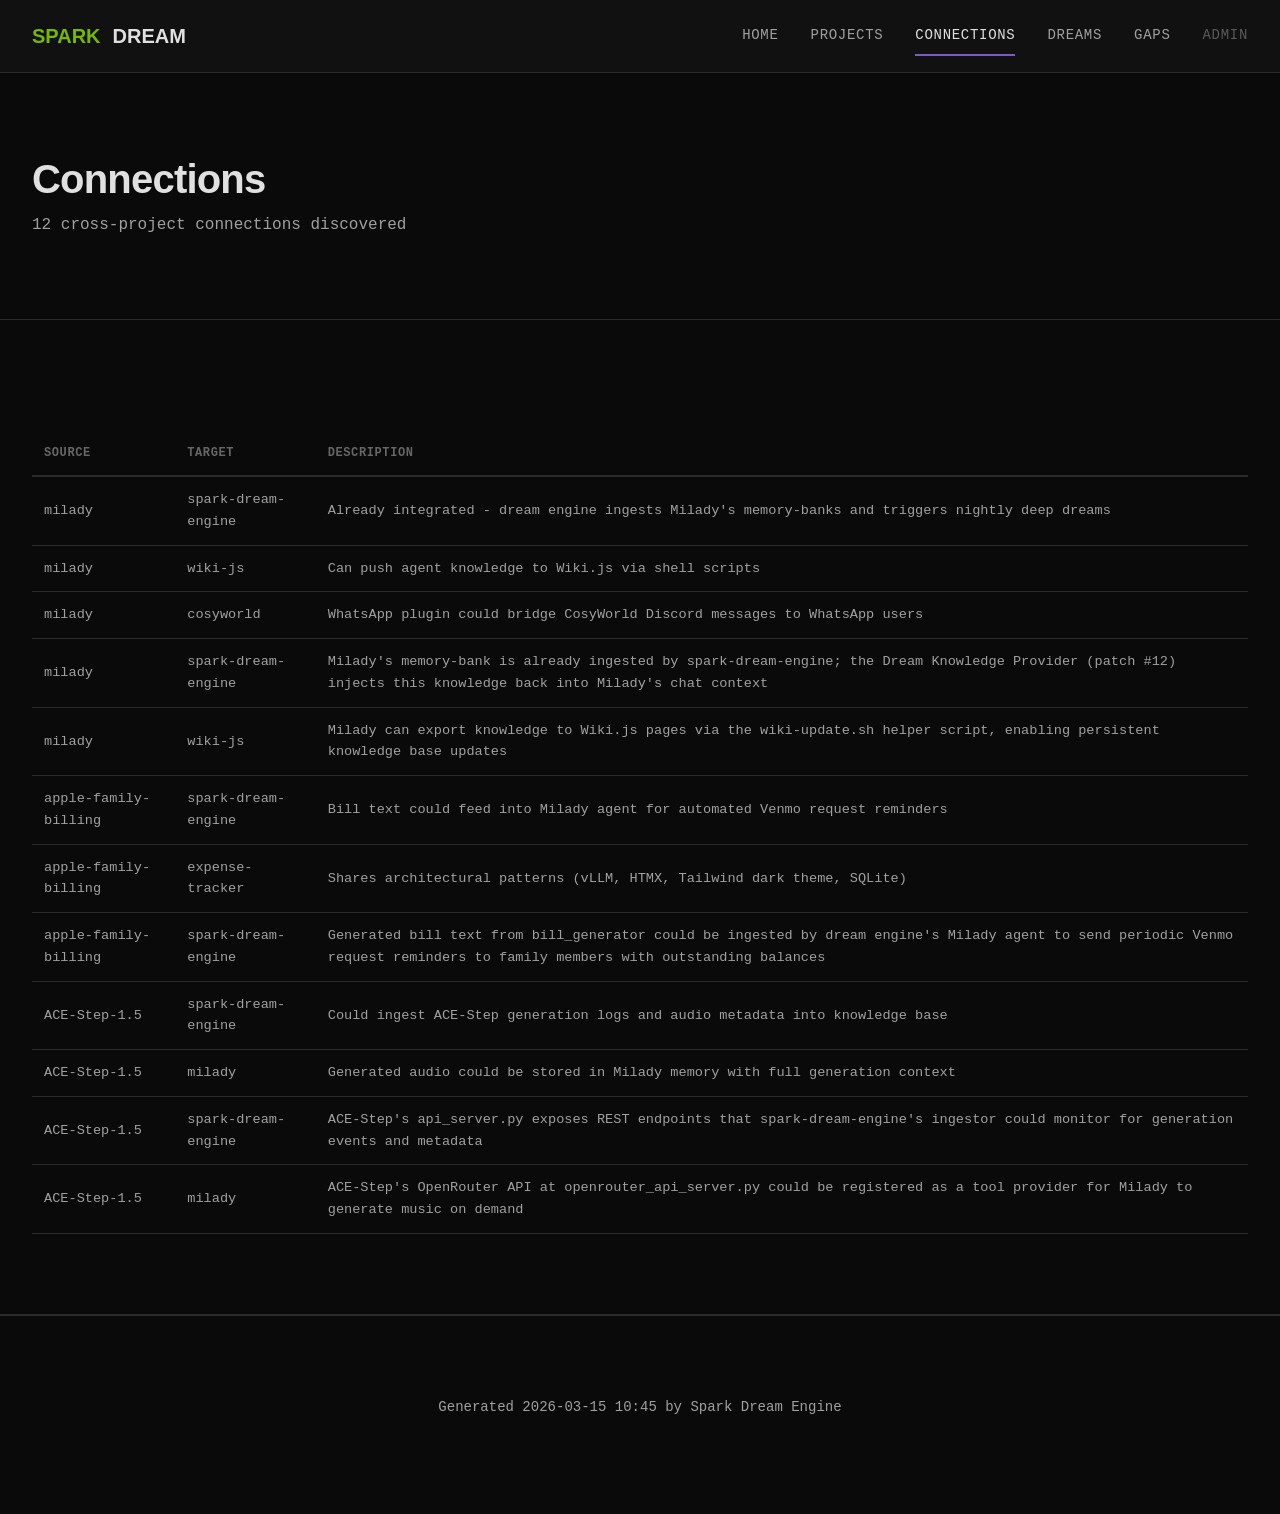
==== site/connections.html @ 6c91c418 "Initial release — Dream Engine v0.1.0 AI-powered project analysis engine that scans codebases, reads" ====
<!DOCTYPE html>
<html lang="en">
<head>
  <meta charset="UTF-8">
  <meta name="viewport" content="width=device-width, initial-scale=1.0">
  <title>Spark Dream | Connections</title>
  <link rel="stylesheet" href="style.css">
</head>
<body>
  <nav>
    <div class="container">
      <a href="index.html" class="nav-logo">
        <span class="spark">SPARK</span> DREAM
      </a>
      <div class="nav-links">
        <a href="index.html">Home</a><a href="projects.html">Projects</a><a href="connections.html" class="active">Connections</a><a href="dreams.html">Dreams</a><a href="gaps.html">Gaps</a><a href="/admin" style="opacity:0.5">Admin</a>
      </div>
    </div>
  </nav>
  
  <header class="page-header">
    <div class="container">
      <h1>Connections</h1>
      <p class="subtitle">12 cross-project connections discovered</p>
    </div>
  </header>
  <section class="section">
    <div class="container">
      <table class="data-table">
        <thead><tr><th>Source</th><th>Target</th><th>Description</th></tr></thead>
        <tbody><tr><td class='font-mono'>milady</td><td class='font-mono'>spark-dream-engine</td><td>Already integrated - dream engine ingests Milady's memory-banks and triggers nightly deep dreams</td></tr><tr><td class='font-mono'>milady</td><td class='font-mono'>wiki-js</td><td>Can push agent knowledge to Wiki.js via shell scripts</td></tr><tr><td class='font-mono'>milady</td><td class='font-mono'>cosyworld</td><td>WhatsApp plugin could bridge CosyWorld Discord messages to WhatsApp users</td></tr><tr><td class='font-mono'>milady</td><td class='font-mono'>spark-dream-engine</td><td>Milady's memory-bank is already ingested by spark-dream-engine; the Dream Knowledge Provider (patch #12) injects this knowledge back into Milady's chat context</td></tr><tr><td class='font-mono'>milady</td><td class='font-mono'>wiki-js</td><td>Milady can export knowledge to Wiki.js pages via the wiki-update.sh helper script, enabling persistent knowledge base updates</td></tr><tr><td class='font-mono'>apple-family-billing</td><td class='font-mono'>spark-dream-engine</td><td>Bill text could feed into Milady agent for automated Venmo request reminders</td></tr><tr><td class='font-mono'>apple-family-billing</td><td class='font-mono'>expense-tracker</td><td>Shares architectural patterns (vLLM, HTMX, Tailwind dark theme, SQLite)</td></tr><tr><td class='font-mono'>apple-family-billing</td><td class='font-mono'>spark-dream-engine</td><td>Generated bill text from bill_generator could be ingested by dream engine's Milady agent to send periodic Venmo request reminders to family members with outstanding balances</td></tr><tr><td class='font-mono'>ACE-Step-1.5</td><td class='font-mono'>spark-dream-engine</td><td>Could ingest ACE-Step generation logs and audio metadata into knowledge base</td></tr><tr><td class='font-mono'>ACE-Step-1.5</td><td class='font-mono'>milady</td><td>Generated audio could be stored in Milady memory with full generation context</td></tr><tr><td class='font-mono'>ACE-Step-1.5</td><td class='font-mono'>spark-dream-engine</td><td>ACE-Step's api_server.py exposes REST endpoints that spark-dream-engine's ingestor could monitor for generation events and metadata</td></tr><tr><td class='font-mono'>ACE-Step-1.5</td><td class='font-mono'>milady</td><td>ACE-Step's OpenRouter API at openrouter_api_server.py could be registered as a tool provider for Milady to generate music on demand</td></tr></tbody>
      </table>
    </div>
  </section>
  <footer>
    <div class="container">
      <p>Generated 2026-03-15 10:45 by Spark Dream Engine</p>
    </div>
  </footer>
</body>
</html>
---- site/style.css ----
/* Spark Dream — Mission Control Aesthetic
   Dark theme with #0a0a0a bg, #e0e0e0 text, #7c5cbf accent
   Typography: system monospace stack for terminal feel
*/

:root {
  --bg-primary: #0a0a0a;
  --bg-secondary: #111111;
  --bg-tertiary: #1a1a1a;
  --bg-card: #141414;
  --bg-hover: #1f1f1f;

  --text-primary: #e0e0e0;
  --text-secondary: #a0a0a0;
  --text-muted: #666666;

  --accent: #7c5cbf;
  --accent-dim: #5a4290;
  --accent-bright: #9d7de0;

  --spark-green: #76b900;
  --status-active: #22c55e;
  --status-dormant: #a855f7;
  --status-blocked: #f97316;
  --status-complete: #3b82f6;

  --border: #2a2a2a;
  --border-accent: #3a3a3a;

  --font-mono: ui-monospace, "SF Mono", "Cascadia Code", "Source Code Pro", Menlo, Monaco, Consolas, monospace;
  --font-sans: -apple-system, BlinkMacSystemFont, "Segoe UI", Roboto, sans-serif;
}

*, *::before, *::after {
  box-sizing: border-box;
}

html {
  font-size: 16px;
  scroll-behavior: smooth;
}

body {
  margin: 0;
  padding: 0;
  background: var(--bg-primary);
  color: var(--text-primary);
  font-family: var(--font-mono);
  line-height: 1.6;
  min-height: 100vh;
}

/* Typography */
h1, h2, h3, h4, h5, h6 {
  font-family: var(--font-sans);
  font-weight: 600;
  letter-spacing: -0.02em;
  line-height: 1.3;
  margin: 0 0 1rem 0;
}

h1 { font-size: 2.5rem; }
h2 { font-size: 1.75rem; color: var(--accent-bright); }
h3 { font-size: 1.25rem; }

p {
  margin: 0 0 1rem 0;
  color: var(--text-secondary);
}

a {
  color: var(--accent-bright);
  text-decoration: none;
  transition: color 0.2s;
}

a:hover {
  color: var(--spark-green);
}

/* Layout */
.container {
  max-width: 1400px;
  margin: 0 auto;
  padding: 2rem;
}

.container-narrow {
  max-width: 900px;
  margin: 0 auto;
  padding: 2rem;
}

/* Navigation */
nav {
  background: var(--bg-secondary);
  border-bottom: 1px solid var(--border);
  position: sticky;
  top: 0;
  z-index: 100;
  backdrop-filter: blur(8px);
}

nav .container {
  display: flex;
  align-items: center;
  justify-content: space-between;
  padding: 1rem 2rem;
}

.nav-logo {
  display: flex;
  align-items: center;
  gap: 0.75rem;
  font-family: var(--font-sans);
  font-weight: 700;
  font-size: 1.25rem;
  color: var(--text-primary);
}

.nav-logo .spark {
  color: var(--spark-green);
}

.nav-links {
  display: flex;
  gap: 2rem;
}

.nav-links a {
  color: var(--text-secondary);
  font-size: 0.875rem;
  text-transform: uppercase;
  letter-spacing: 0.05em;
  padding: 0.5rem 0;
  border-bottom: 2px solid transparent;
  transition: all 0.2s;
}

.nav-links a:hover,
.nav-links a.active {
  color: var(--text-primary);
  border-bottom-color: var(--accent);
}

/* Hero Section */
.hero {
  padding: 4rem 0;
  text-align: center;
  background: linear-gradient(180deg, var(--bg-secondary) 0%, var(--bg-primary) 100%);
  border-bottom: 1px solid var(--border);
}

.hero h1 {
  font-size: 3rem;
  margin-bottom: 1.5rem;
  background: linear-gradient(135deg, var(--text-primary) 0%, var(--accent-bright) 100%);
  -webkit-background-clip: text;
  -webkit-text-fill-color: transparent;
  background-clip: text;
}

.hero .subtitle {
  font-size: 1.25rem;
  color: var(--text-secondary);
  max-width: 700px;
  margin: 0 auto 2rem;
}

.hero .meta {
  font-size: 0.8rem;
  color: var(--text-muted);
}

/* Cards Grid */
.card-grid {
  display: grid;
  grid-template-columns: repeat(auto-fill, minmax(320px, 1fr));
  gap: 1.5rem;
  margin: 2rem 0;
}

.card {
  background: var(--bg-card);
  border: 1px solid var(--border);
  border-radius: 8px;
  padding: 1.5rem;
  transition: all 0.2s;
}

.card:hover {
  background: var(--bg-hover);
  border-color: var(--border-accent);
  transform: translateY(-2px);
}

.card-header {
  display: flex;
  align-items: flex-start;
  justify-content: space-between;
  margin-bottom: 1rem;
}

.card-title {
  font-family: var(--font-sans);
  font-size: 1.1rem;
  font-weight: 600;
  margin: 0;
  color: var(--text-primary);
}

.card-port {
  font-size: 0.75rem;
  color: var(--text-muted);
  background: var(--bg-tertiary);
  padding: 0.25rem 0.5rem;
  border-radius: 4px;
}

.card-description {
  font-size: 0.875rem;
  color: var(--text-secondary);
  margin-bottom: 1rem;
  line-height: 1.5;
}

.card-footer {
  display: flex;
  align-items: center;
  justify-content: space-between;
  padding-top: 1rem;
  border-top: 1px solid var(--border);
}

/* Status Badges */
.status {
  display: inline-flex;
  align-items: center;
  gap: 0.375rem;
  font-size: 0.75rem;
  font-weight: 500;
  text-transform: uppercase;
  letter-spacing: 0.05em;
  padding: 0.25rem 0.5rem;
  border-radius: 4px;
}

.status::before {
  content: "";
  width: 6px;
  height: 6px;
  border-radius: 50%;
}

.status-active {
  color: var(--status-active);
}
.status-active::before {
  background: var(--status-active);
  box-shadow: 0 0 6px var(--status-active);
}

.status-complete {
  color: var(--status-complete);
}
.status-complete::before {
  background: var(--status-complete);
}

.status-dormant {
  color: var(--status-dormant);
}
.status-dormant::before {
  background: var(--status-dormant);
}

.status-blocked {
  color: var(--status-blocked);
}
.status-blocked::before {
  background: var(--status-blocked);
}

/* Spark Score */
.spark-score {
  display: flex;
  gap: 2px;
}

.spark-score .pip {
  width: 8px;
  height: 8px;
  border-radius: 2px;
  background: var(--border);
}

.spark-score .pip.filled {
  background: var(--spark-green);
  box-shadow: 0 0 4px var(--spark-green);
}

/* Category Tags */
.category-tag {
  font-size: 0.7rem;
  color: var(--accent);
  background: rgba(124, 92, 191, 0.15);
  padding: 0.2rem 0.5rem;
  border-radius: 3px;
  text-transform: uppercase;
  letter-spacing: 0.05em;
}

/* Sections */
.section {
  padding: 3rem 0;
  border-bottom: 1px solid var(--border);
}

.section-header {
  display: flex;
  align-items: center;
  justify-content: space-between;
  margin-bottom: 2rem;
}

.section-title {
  display: flex;
  align-items: center;
  gap: 0.75rem;
}

.section-title::before {
  content: "//";
  color: var(--accent);
  font-family: var(--font-mono);
}

/* Connection Map */
.connection-card {
  background: var(--bg-card);
  border: 1px solid var(--border);
  border-radius: 8px;
  padding: 2rem;
  margin-bottom: 1.5rem;
}

.connection-card h3 {
  color: var(--accent-bright);
  margin-bottom: 1rem;
  display: flex;
  align-items: center;
  gap: 0.5rem;
}

.connection-flow {
  display: flex;
  flex-wrap: wrap;
  align-items: center;
  gap: 0.75rem;
  margin: 1.5rem 0;
  font-size: 0.875rem;
}

.connection-flow .node {
  background: var(--bg-tertiary);
  border: 1px solid var(--border-accent);
  padding: 0.5rem 1rem;
  border-radius: 4px;
  color: var(--text-primary);
}

.connection-flow .arrow {
  color: var(--accent);
}

.connection-meta {
  display: flex;
  gap: 2rem;
  margin-top: 1rem;
  font-size: 0.8rem;
  color: var(--text-muted);
}

.connection-meta span {
  display: flex;
  align-items: center;
  gap: 0.5rem;
}

/* Dream Cards */
.dream-card {
  background: linear-gradient(135deg, var(--bg-card) 0%, rgba(124, 92, 191, 0.1) 100%);
  border: 1px solid var(--accent-dim);
  border-radius: 12px;
  padding: 2rem;
  margin-bottom: 2rem;
}

.dream-card h3 {
  font-size: 1.5rem;
  color: var(--text-primary);
  margin-bottom: 0.5rem;
}

.dream-card .vision {
  font-size: 1.1rem;
  color: var(--accent-bright);
  font-style: italic;
  margin-bottom: 1.5rem;
}

.dream-card .architecture {
  background: var(--bg-secondary);
  border: 1px solid var(--border);
  border-radius: 6px;
  padding: 1.5rem;
  margin: 1.5rem 0;
  font-family: var(--font-mono);
  font-size: 0.85rem;
  line-height: 1.8;
  white-space: pre-wrap;
}

.dream-card .components {
  display: flex;
  flex-wrap: wrap;
  gap: 0.5rem;
  margin-top: 1rem;
}

/* Gap Items */
.gap-item {
  background: var(--bg-card);
  border: 1px solid var(--border);
  border-left: 3px solid var(--accent);
  border-radius: 0 8px 8px 0;
  padding: 1.5rem;
  margin-bottom: 1rem;
}

.gap-item.high-impact {
  border-left-color: var(--status-active);
}

.gap-item.medium-impact {
  border-left-color: var(--status-blocked);
}

.gap-header {
  display: flex;
  align-items: flex-start;
  justify-content: space-between;
  margin-bottom: 0.75rem;
}

.gap-title {
  font-size: 1rem;
  font-weight: 600;
  color: var(--text-primary);
  margin: 0;
}

.gap-tags {
  display: flex;
  gap: 0.5rem;
}

.tag {
  font-size: 0.7rem;
  padding: 0.2rem 0.5rem;
  border-radius: 3px;
  text-transform: uppercase;
  letter-spacing: 0.05em;
}

.tag-effort {
  background: rgba(59, 130, 246, 0.15);
  color: var(--status-complete);
}

.tag-impact {
  background: rgba(34, 197, 94, 0.15);
  color: var(--status-active);
}

/* ASCII Art Block */
.ascii-block {
  background: var(--bg-secondary);
  border: 1px solid var(--border);
  border-radius: 6px;
  padding: 1.5rem;
  font-family: var(--font-mono);
  font-size: 0.75rem;
  line-height: 1.4;
  white-space: pre;
  overflow-x: auto;
  color: var(--text-muted);
}

/* Stats Grid */
.stats-grid {
  display: grid;
  grid-template-columns: repeat(auto-fit, minmax(200px, 1fr));
  gap: 1.5rem;
  margin: 2rem 0;
}

.stat-card {
  background: var(--bg-card);
  border: 1px solid var(--border);
  border-radius: 8px;
  padding: 1.5rem;
  text-align: center;
}

.stat-value {
  font-size: 2.5rem;
  font-weight: 700;
  color: var(--spark-green);
  font-family: var(--font-sans);
}

.stat-label {
  font-size: 0.8rem;
  color: var(--text-muted);
  text-transform: uppercase;
  letter-spacing: 0.1em;
  margin-top: 0.5rem;
}

/* Prose Content */
.prose {
  max-width: 700px;
}

.prose p {
  font-size: 1rem;
  line-height: 1.8;
  margin-bottom: 1.5rem;
}

.prose blockquote {
  border-left: 3px solid var(--accent);
  padding-left: 1.5rem;
  margin: 2rem 0;
  color: var(--text-secondary);
  font-style: italic;
}

/* Footer */
footer {
  padding: 3rem 2rem;
  text-align: center;
  color: var(--text-muted);
  font-size: 0.875rem;
  border-top: 1px solid var(--border);
}

footer .timestamp {
  font-family: var(--font-mono);
  color: var(--accent-dim);
}

/* Responsive */
@media (max-width: 768px) {
  .container {
    padding: 1rem;
  }

  nav .container {
    flex-direction: column;
    gap: 1rem;
  }

  .nav-links {
    gap: 1rem;
  }

  .hero h1 {
    font-size: 2rem;
  }

  .card-grid {
    grid-template-columns: 1fr;
  }

  .connection-flow {
    flex-direction: column;
    align-items: flex-start;
  }
}

/* Animations */
@keyframes pulse-glow {
  0%, 100% { opacity: 1; }
  50% { opacity: 0.7; }
}

.pulse-glow {
  animation: pulse-glow 2s ease-in-out infinite;
}

/* Utility Classes */
.text-accent { color: var(--accent-bright); }
.text-muted { color: var(--text-muted); }
.text-spark { color: var(--spark-green); }
.mt-2 { margin-top: 2rem; }
.mb-2 { margin-bottom: 2rem; }
.font-mono { font-family: var(--font-mono); }

/* Site generator classes */
.page-header {
  padding: 3rem 0 2rem;
  border-bottom: 1px solid var(--border);
  margin-bottom: 2rem;
}
.page-header h1 { margin: 0 0 0.5rem; }
.section-subtitle {
  color: var(--text-muted);
  font-size: 0.9rem;
  margin-bottom: 1.5rem;
}
.insight-list {
  display: flex;
  flex-direction: column;
  gap: 0.75rem;
}
.insight-card {
  background: var(--bg-card);
  border: 1px solid var(--border);
  border-radius: 6px;
  padding: 1rem;
  font-size: 0.9rem;
  line-height: 1.5;
}
.insight-project {
  display: inline-block;
  background: var(--accent-dim);
  color: var(--accent-bright);
  font-family: var(--font-mono);
  font-size: 0.75rem;
  padding: 0.15rem 0.4rem;
  border-radius: 3px;
  margin-right: 0.5rem;
}
.project-grid {
  display: grid;
  grid-template-columns: repeat(auto-fill, minmax(320px, 1fr));
  gap: 1rem;
}
.project-card {
  background: var(--bg-card);
  border: 1px solid var(--border);
  border-radius: 6px;
  padding: 1.25rem;
}
.project-card:hover {
  border-color: var(--accent-dim);
}
.project-header {
  display: flex;
  align-items: center;
  justify-content: space-between;
  margin-bottom: 0.75rem;
}
.project-header h3 {
  margin: 0;
  font-size: 1rem;
  font-family: var(--font-mono);
}
.project-summary {
  font-size: 0.85rem;
  color: var(--text-secondary);
  margin-bottom: 0.5rem;
}
.project-tech {
  font-size: 0.75rem;
  color: var(--text-muted);
  font-family: var(--font-mono);
}
.project-meta {
  font-size: 0.75rem;
  color: var(--text-muted);
  margin-top: 0.75rem;
  padding-top: 0.5rem;
  border-top: 1px solid var(--border);
}
.cap-list {
  font-size: 0.8rem;
  color: var(--text-secondary);
  padding-left: 1.25rem;
  margin: 0.5rem 0;
}
.cap-list li { margin-bottom: 0.25rem; }
.badge {
  font-size: 0.65rem;
  padding: 0.2rem 0.5rem;
  border-radius: 3px;
  text-transform: uppercase;
  letter-spacing: 0.05em;
}
.badge-accent {
  background: var(--accent-dim);
  color: var(--accent-bright);
}
.dream-grid {
  display: grid;
  grid-template-columns: repeat(auto-fill, minmax(350px, 1fr));
  gap: 1rem;
}
.dream-combines {
  font-size: 0.8rem;
  color: var(--accent-bright);
  font-family: var(--font-mono);
}
.dream-arch {
  font-size: 0.8rem;
  color: var(--text-muted);
  font-family: var(--font-mono);
}
.unanalyzed-list {
  columns: 3;
  font-family: var(--font-mono);
  font-size: 0.85rem;
  color: var(--text-muted);
}
.unanalyzed-list li { margin-bottom: 0.25rem; }
.data-table {
  width: 100%;
  border-collapse: collapse;
  font-size: 0.85rem;
}
.data-table th {
  text-align: left;
  padding: 0.75rem;
  border-bottom: 2px solid var(--border);
  color: var(--text-muted);
  font-size: 0.75rem;
  text-transform: uppercase;
  letter-spacing: 0.05em;
}
.data-table td {
  padding: 0.75rem;
  border-bottom: 1px solid var(--border);
  color: var(--text-secondary);
}
.data-table tr:hover td {
  background: var(--bg-hover);
}
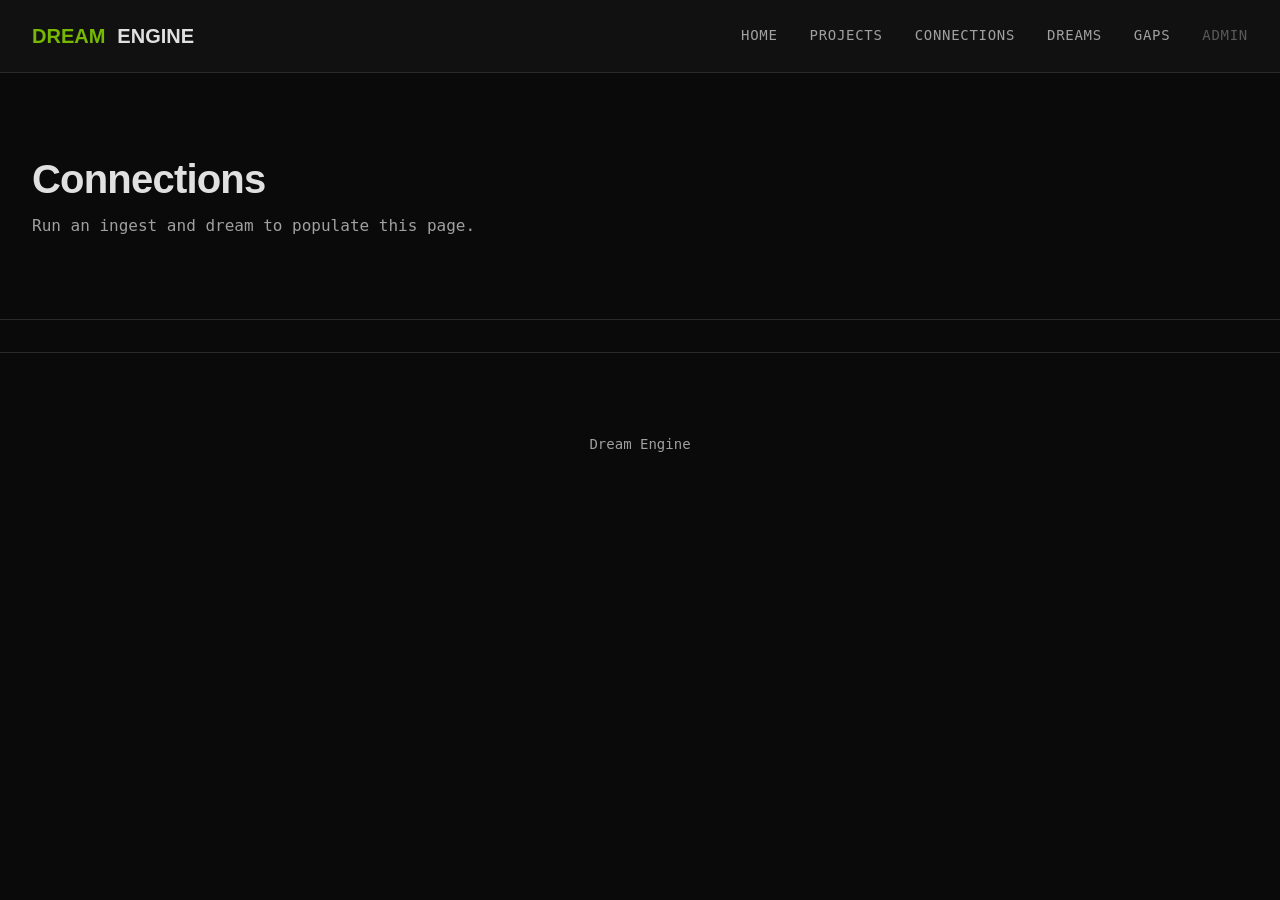
==== commit 233d5984: "Replace personal project data with clean templates Site pages now show placeholder content until the" ====
--- a/site/connections.html
+++ b/site/connections.html
@@ -3,39 +3,29 @@
 <head>
   <meta charset="UTF-8">
   <meta name="viewport" content="width=device-width, initial-scale=1.0">
-  <title>Spark Dream | Connections</title>
+  <title>Dream Engine | Connections</title>
   <link rel="stylesheet" href="style.css">
 </head>
 <body>
   <nav>
     <div class="container">
-      <a href="index.html" class="nav-logo">
-        <span class="spark">SPARK</span> DREAM
-      </a>
+      <a href="index.html" class="nav-logo"><span class="spark">DREAM</span> ENGINE</a>
       <div class="nav-links">
-        <a href="index.html">Home</a><a href="projects.html">Projects</a><a href="connections.html" class="active">Connections</a><a href="dreams.html">Dreams</a><a href="gaps.html">Gaps</a><a href="/admin" style="opacity:0.5">Admin</a>
+        <a href="index.html">Home</a>
+        <a href="projects.html">Projects</a>
+        <a href="connections.html">Connections</a>
+        <a href="dreams.html">Dreams</a>
+        <a href="gaps.html">Gaps</a>
+        <a href="/admin" style="opacity:0.5">Admin</a>
       </div>
     </div>
   </nav>
-  
   <header class="page-header">
     <div class="container">
       <h1>Connections</h1>
-      <p class="subtitle">12 cross-project connections discovered</p>
+      <p class="subtitle">Run an ingest and dream to populate this page.</p>
     </div>
   </header>
-  <section class="section">
-    <div class="container">
-      <table class="data-table">
-        <thead><tr><th>Source</th><th>Target</th><th>Description</th></tr></thead>
-        <tbody><tr><td class='font-mono'>milady</td><td class='font-mono'>spark-dream-engine</td><td>Already integrated - dream engine ingests Milady's memory-banks and triggers nightly deep dreams</td></tr><tr><td class='font-mono'>milady</td><td class='font-mono'>wiki-js</td><td>Can push agent knowledge to Wiki.js via shell scripts</td></tr><tr><td class='font-mono'>milady</td><td class='font-mono'>cosyworld</td><td>WhatsApp plugin could bridge CosyWorld Discord messages to WhatsApp users</td></tr><tr><td class='font-mono'>milady</td><td class='font-mono'>spark-dream-engine</td><td>Milady's memory-bank is already ingested by spark-dream-engine; the Dream Knowledge Provider (patch #12) injects this knowledge back into Milady's chat context</td></tr><tr><td class='font-mono'>milady</td><td class='font-mono'>wiki-js</td><td>Milady can export knowledge to Wiki.js pages via the wiki-update.sh helper script, enabling persistent knowledge base updates</td></tr><tr><td class='font-mono'>apple-family-billing</td><td class='font-mono'>spark-dream-engine</td><td>Bill text could feed into Milady agent for automated Venmo request reminders</td></tr><tr><td class='font-mono'>apple-family-billing</td><td class='font-mono'>expense-tracker</td><td>Shares architectural patterns (vLLM, HTMX, Tailwind dark theme, SQLite)</td></tr><tr><td class='font-mono'>apple-family-billing</td><td class='font-mono'>spark-dream-engine</td><td>Generated bill text from bill_generator could be ingested by dream engine's Milady agent to send periodic Venmo request reminders to family members with outstanding balances</td></tr><tr><td class='font-mono'>ACE-Step-1.5</td><td class='font-mono'>spark-dream-engine</td><td>Could ingest ACE-Step generation logs and audio metadata into knowledge base</td></tr><tr><td class='font-mono'>ACE-Step-1.5</td><td class='font-mono'>milady</td><td>Generated audio could be stored in Milady memory with full generation context</td></tr><tr><td class='font-mono'>ACE-Step-1.5</td><td class='font-mono'>spark-dream-engine</td><td>ACE-Step's api_server.py exposes REST endpoints that spark-dream-engine's ingestor could monitor for generation events and metadata</td></tr><tr><td class='font-mono'>ACE-Step-1.5</td><td class='font-mono'>milady</td><td>ACE-Step's OpenRouter API at openrouter_api_server.py could be registered as a tool provider for Milady to generate music on demand</td></tr></tbody>
-      </table>
-    </div>
-  </section>
-  <footer>
-    <div class="container">
-      <p>Generated 2026-03-15 10:45 by Spark Dream Engine</p>
-    </div>
-  </footer>
+  <footer><div class="container"><p>Dream Engine</p></div></footer>
 </body>
-</html>+</html>
